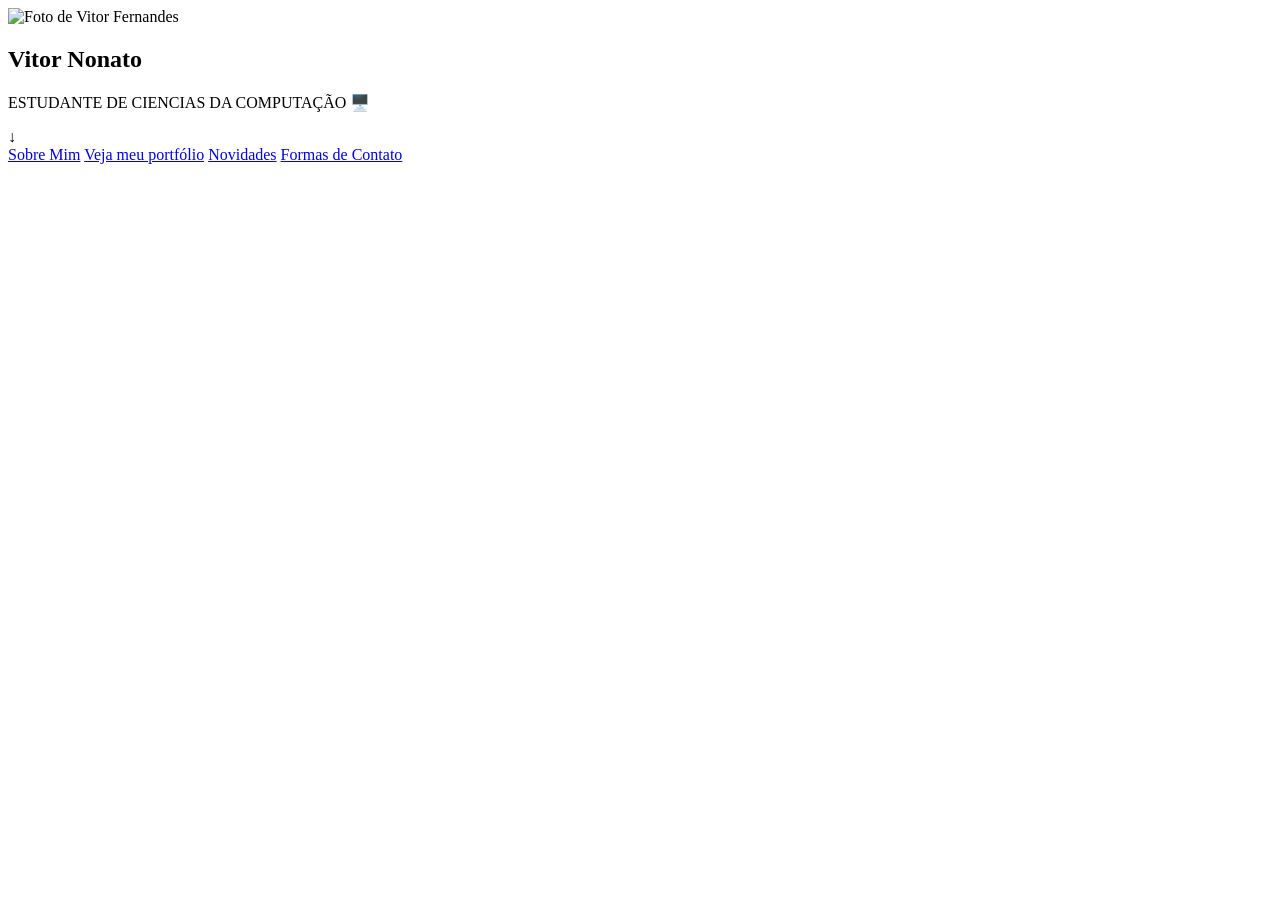
==== html/index.html @ 54964946 "Add files via upload" ====
<!DOCTYPE html>
<html lang="pt-BR">
<head>
  <meta charset="UTF-8">
  <meta name="viewport" content="width=device-width, initial-scale=1.0">
  <title>Meu Site Pessoal</title>

  <link rel="icon" type="image/png" href="images/Girassol.png">

  <link rel="stylesheet" href="style.css">
  <link rel="stylesheet" href="index.css">
</head>
<body>

  <main class="container">
    
    <section class="foto-area">
      <img src="images/Screenshot_1.png" alt="Foto de Vitor Fernandes" class="foto-perfil">
    </section>

    <section class="texto-area">
      <h1>Vitor Nonato</h1>
      <p class="subtitulo">ESTUDANTE DE CIENCIAS DA COMPUTAÇÃO 🖥️</p>

      <div class="seta">↓</div>

      <nav class="links">
        <a href="sobre.html">Sobre Mim</a>
        <a href="portfolio.html">Veja meu portfólio</a>
        <a href="novidades.html">Novidades</a>
        <a href="contato.html">Formas de Contato</a>
    
      </nav>
    </section>

  </main>
</body>
</html>
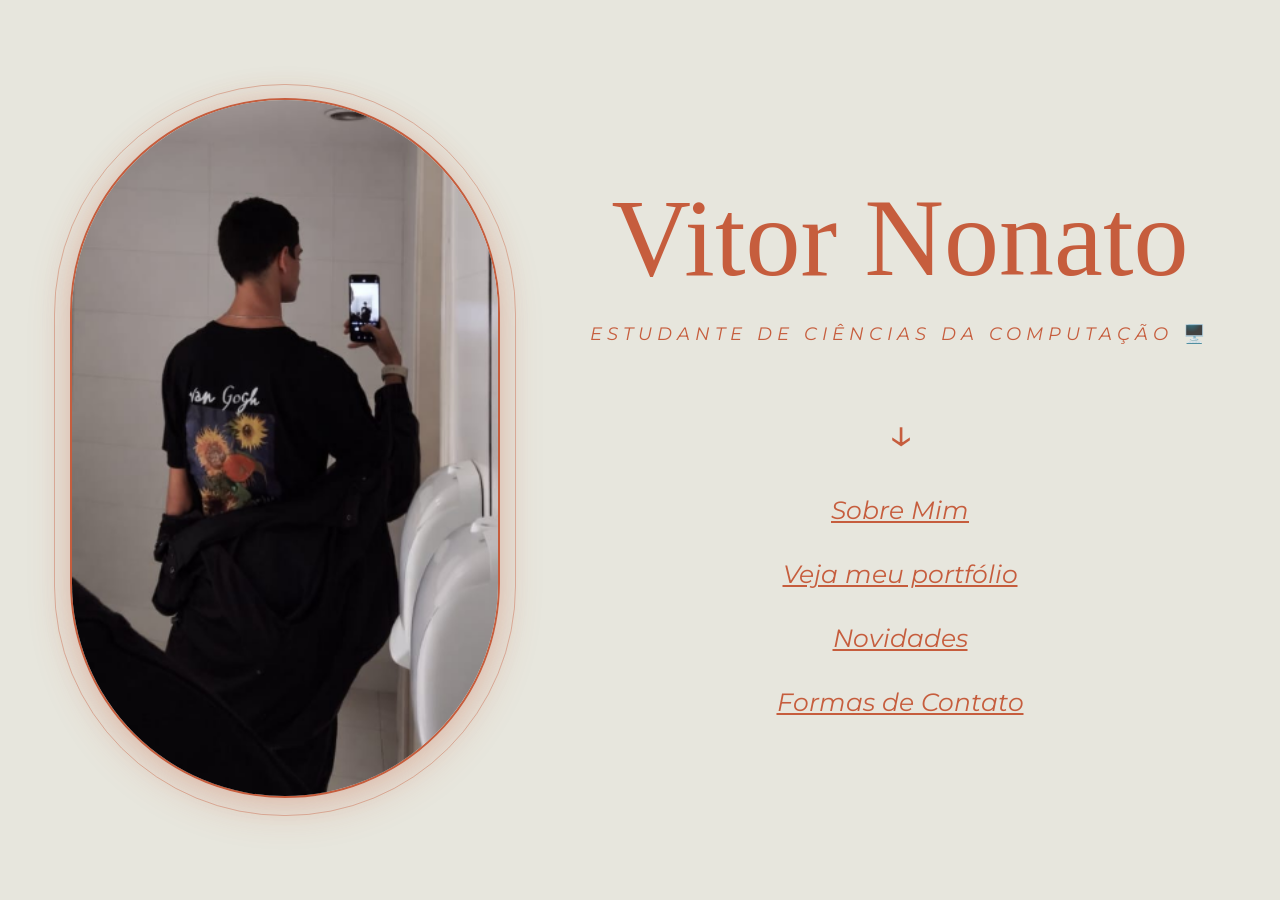
==== commit 07a3272e: "Add files via upload" ====
--- a/html/index.html
+++ b/html/index.html
@@ -5,22 +5,22 @@
   <meta name="viewport" content="width=device-width, initial-scale=1.0">
   <title>Meu Site Pessoal</title>
 
-  <link rel="icon" type="image/png" href="images/Girassol.png">
+  <link rel="icon" type="image/png" href="../images/Girassol.png">
 
-  <link rel="stylesheet" href="style.css">
-  <link rel="stylesheet" href="index.css">
+  <link rel="stylesheet" href="../css/style.css">
+  <link rel="stylesheet" href="../css/index.css">
 </head>
 <body>
 
   <main class="container">
     
     <section class="foto-area">
-      <img src="images/Screenshot_1.png" alt="Foto de Vitor Fernandes" class="foto-perfil">
+      <img src="../images/Screenshot_1.png" alt="Foto de Vitor Fernandes" class="foto-perfil">
     </section>
 
     <section class="texto-area">
       <h1>Vitor Nonato</h1>
-      <p class="subtitulo">ESTUDANTE DE CIENCIAS DA COMPUTAÇÃO 🖥️</p>
+      <p class="subtitulo">ESTUDANTE DE CIÊNCIAS DA COMPUTAÇÃO 🖥️</p>
 
       <div class="seta">↓</div>
 
--- a/css/style.css
+++ b/css/style.css
@@ -0,0 +1,159 @@
+* 
+{
+  margin: 0;
+  padding: 0;
+  box-sizing: border-box;
+}
+
+body {
+  background-color: #e7e6dd;
+  color: #c65d3d;
+  font-family: 'Montserrat', sans-serif;
+  scroll-behavior: smooth;
+}
+
+@font-face {
+    font-family: "Cormorant";
+    src: url("../fonts/Fontes/Cormorant_Garamond/CormorantGaramond-Italic-VariableFont_wght.ttf");
+}
+
+@font-face {
+    font-family: "Montserrat";
+    src: url("../fonts/Fontes/Montserrat/Montserrat-Italic-VariableFont_wght.ttf");
+}
+
+h1{
+font-family: "Cormorant";
+white-space: nowrap;
+}
+
+body{
+font-family: "Montserrat";
+}
+
+.container {
+  min-height: 100vh;
+  width: 100%;
+  display: flex;
+  align-items: center;
+  justify-content: center;
+  gap: 90px;
+  padding: 40px 60px;
+}
+
+.foto-area {
+  position: relative;
+}
+
+.foto-area::before {
+  content: "";
+  position: absolute;
+  width: 460px;
+  height: 730px;
+  border-radius: 230px;
+  border: 1px solid rgba(198, 93, 61, 0.4);
+  top: 50%;
+  left: 50%;
+  transform: translate(-50%, -50%);
+ 
+}
+
+.foto-perfil {
+  width: 430px;
+  height: 700px;
+  object-fit: cover;
+  border: 2px solid #c65d3d;
+  border-radius: 220px;
+  
+
+  box-shadow: 
+    0 10px 40px rgba(198, 93, 61, 0.25),
+    0 0 30px rgba(198, 93, 61, 0.15);
+}
+
+.texto-area {
+  text-align: center;
+  max-width: 700px;
+}
+
+.texto-area h1 {
+  font-family: 'Cormorant Garamond', serif;
+  font-size: 110px;
+  font-weight: 500;
+  line-height: 1;
+  margin-bottom: 30px;
+}
+
+.subtitulo {
+  font-size: 18px;
+  letter-spacing: 5px;
+  margin-bottom: 60px;
+}
+
+.seta {
+  font-size: 45px;
+  margin-bottom: 35px;
+}
+
+.links {
+  display: flex;
+  flex-direction: column;
+  align-items: center;
+  gap: 34px;
+}
+
+.links a {
+  color: #c65d3d;
+  
+  font-size: 18px;
+  transition: 0.3s;
+
+   display: inline-block;
+}
+
+.links a:hover {
+  opacity: 0.7;
+  transform: scale(1.2);
+}
+
+@media (max-width: 1100px) {
+  .container {
+    flex-direction: column;
+    gap: 40px;
+    padding: 30px 20px;
+  }
+
+  .foto-perfil {
+    width: 320px;
+    height: 520px;
+    border-radius: 170px;
+  }
+
+  .texto-area h1 {
+    font-size: 70px;
+  }
+
+  .subtitulo {
+    font-size: 14px;
+    letter-spacing: 3px;
+  }
+}
+
+@media (max-width: 600px) {
+  .foto-perfil {
+    width: 260px;
+    height: 420px;
+    border-radius: 140px;
+  }
+
+  .texto-area h1 {
+    font-size: 52px;
+  }
+
+  .links a {
+    font-size: 16px;
+  }
+
+}
+
+
--- a/css/index.css
+++ b/css/index.css
@@ -0,0 +1,145 @@
+.links a {
+   font-size: 25px;
+     }
+
+     .botao-site{
+  display: flex;
+  align-items: center;
+  gap: 8px; 
+}
+
+
+.icone-site{
+  width: 20px;
+  height: 20px;
+}
+
+@media (max-width: 900px) {
+  .container {
+    flex-direction: column;
+    justify-content: center;
+    gap: 40px;
+    padding: 40px 24px 60px;
+  }
+
+  .foto-area::before {
+    width: 360px;
+    height: 560px;
+    border-radius: 180px;
+  }
+
+  .foto-perfil {
+    width: 330px;
+    height: 530px;
+    border-radius: 170px;
+  }
+
+  .texto-area {
+    max-width: 100%;
+  }
+
+  .texto-area h1 {
+    font-size: 72px;
+    margin-bottom: 20px;
+  }
+
+  .subtitulo {
+    font-size: 16px;
+    letter-spacing: 4px;
+    margin-bottom: 35px;
+  }
+
+  .seta {
+    font-size: 38px;
+    margin-bottom: 25px;
+  }
+
+  .links {
+    gap: 24px;
+  }
+
+  .links a {
+    font-size: 16px;
+  }
+}
+
+@media (max-width: 600px) {
+  .container {
+    gap: 28px;
+    padding: 30px 18px 40px;
+  }
+
+  .foto-area::before {
+    width: 290px;
+    height: 450px;
+    border-radius: 150px;
+  }
+
+  .foto-perfil {
+    width: 270px;
+    height: 430px;
+    border-radius: 140px;
+  }
+
+  .texto-area h1 {
+    font-size: 42px;
+    line-height: 1.1;
+    margin-bottom: 14px;
+    white-space: normal;
+  }
+
+  .subtitulo {
+    font-size: 13px;
+    letter-spacing: 3px;
+    line-height: 1.6;
+    margin-bottom: 24px;
+  }
+
+  .seta {
+    font-size: 30px;
+    margin-bottom: 18px;
+  }
+
+  .links {
+    width: 100%;
+    gap: 18px;
+  }
+
+  .links a {
+    font-size: 15px;
+    line-height: 1.4;
+    text-align: center;
+  }
+}
+
+@media (max-width: 400px) {
+  .container {
+    padding: 24px 14px 34px;
+  }
+
+  .foto-area::before {
+    width: 250px;
+    height: 390px;
+    border-radius: 130px;
+  }
+
+  .foto-perfil {
+    width: 235px;
+    height: 370px;
+    border-radius: 120px;
+  }
+
+  .texto-area h1 {
+    font-size: 34px;
+  }
+
+  .subtitulo {
+    font-size: 11px;
+    letter-spacing: 2px;
+  }
+
+  .links a {
+    font-size: 14px;
+  }
+}
+     
